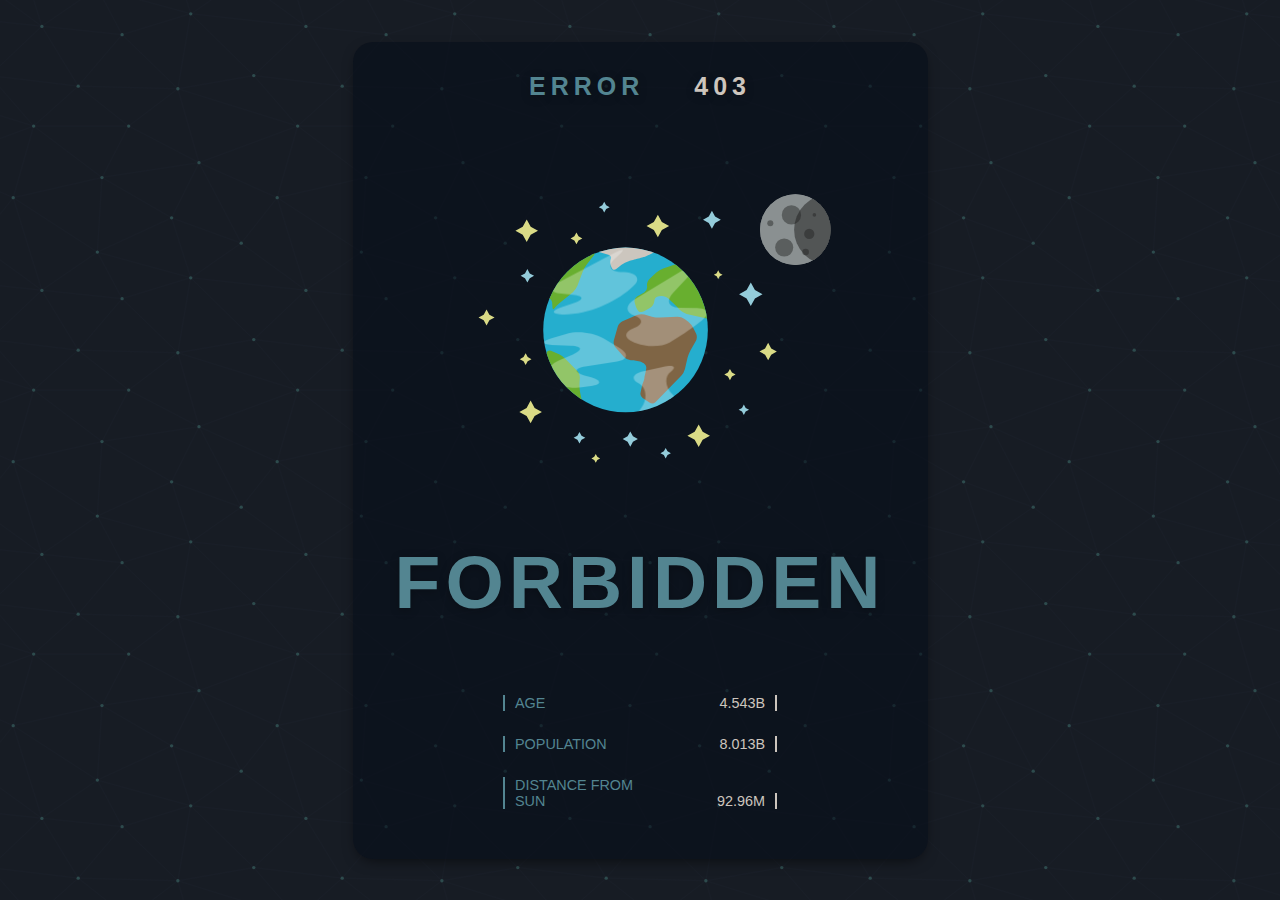
==== deploy/src/index.html @ 2b17f37b "Updated dockerfile and moved src files to deploy directory" ====
<!DOCTYPE html>
<html lang="en" >
<head>
  <meta charset="UTF-8">
  <title>CodePen - error 403</title>
  <link rel="stylesheet" href="style.css">

</head>
<body>
<!-- partial:index.partial.html -->
<div id="container">

    <div class="toph"><h1>ERROR </h1><h1 class="number">403</h1></div>

    <svg xmlns="http://www.w3.org/2000/svg" viewBox="0 0 1278 1080">
        <defs>
          <style>
            .cls-4{fill:#ff9}.cls-5{fill:#acedfc}.cls-10{fill:#68af2f}.cls-12{opacity:0.61}.cls-13{fill:#fff}.cls-16{fill:#5a5e5e}
          </style>
          <clipPath id="clip-path">
            <circle cx="604.59" cy="550.14" r="189.55" fill="none"/>
          </clipPath>
          <clipPath id="clip-path-2">
            <circle class="cls-1" cx="996" cy="319.44" r="81.34"/>
          </clipPath>
        </defs>
        <g id="Layer_2" data-name="Layer 2">
          <rect width="1278" height="1080" fill="none" id="background"/>
          <g opacity="0.85" id="stars">
            <polygon class="cls-4" points="377 296 386.19 312.81 403 322 386.19 331.19 377 348 367.81 331.19 351 322 367.81 312.81 377 296"/>
            <polygon class="cls-5" points="378.5 410 383.98 420.02 394 425.5 383.98 430.98 378.5 441 373.02 430.98 363 425.5 373.02 420.02 378.5 410"/>
            <polygon class="cls-4" points="386 713 395.19 729.81 412 739 395.19 748.19 386 765 376.81 748.19 360 739 376.81 729.81 386 713"/>
            <polygon class="cls-4" points="773 768 782.19 784.81 799 794 782.19 803.19 773 820 763.81 803.19 747 794 763.81 784.81 773 768"/>
            <polygon class="cls-5" points="498.5 785 503.27 793.73 512 798.5 503.27 803.27 498.5 812 493.73 803.27 485 798.5 493.73 793.73 498.5 785"/>
            <polygon class="cls-5" points="893 441 902.55 458.45 920 468 902.55 477.55 893 495 883.45 477.55 866 468 883.45 458.45 893 441"/>
            <polygon class="cls-5" points="615.5 784 621.69 795.31 633 801.5 621.69 807.69 615.5 819 609.31 807.69 598 801.5 609.31 795.31 615.5 784"/>
            <polygon class="cls-4" points="536 836 539.54 842.46 546 846 539.54 849.54 536 856 532.46 849.54 526 846 532.46 842.46 536 836"/>
            <polygon class="cls-4" points="818 413 821.54 419.46 828 423 821.54 426.54 818 433 814.46 426.54 808 423 814.46 419.46 818 413"/>
            <polygon class="cls-5" points="877 722 881.24 729.76 889 734 881.24 738.24 877 746 872.76 738.24 865 734 872.76 729.76 877 722"/>
            <polygon class="cls-5" points="697 822 701.24 829.76 709 834 701.24 838.24 697 846 692.76 838.24 685 834 692.76 829.76 697 822"/>
            <polygon class="cls-4" points="845 640 849.6 648.4 858 653 849.6 657.6 845 666 840.4 657.6 832 653 840.4 648.4 845 640"/>
            <polygon class="cls-4" points="284.5 503 291.04 514.96 303 521.5 291.04 528.04 284.5 540 277.96 528.04 266 521.5 277.96 514.96 284.5 503"/>
            <polygon class="cls-4" points="374.5 604 379.27 612.73 388 617.5 379.27 622.27 374.5 631 369.73 622.27 361 617.5 369.73 612.73 374.5 604"/>
            <polygon class="cls-4" points="491.5 326 496.27 334.73 505 339.5 496.27 344.27 491.5 353 486.73 344.27 478 339.5 486.73 334.73 491.5 326"/>
            <polygon class="cls-4" points="679 285 688.19 301.81 705 311 688.19 320.19 679 337 669.81 320.19 653 311 669.81 301.81 679 285"/>
            <polygon class="cls-5" points="555.5 255 559.92 263.08 568 267.5 559.92 271.92 555.5 280 551.08 271.92 543 267.5 551.08 263.08 555.5 255"/>
            <polygon class="cls-5" points="803.5 276 810.75 289.25 824 296.5 810.75 303.75 803.5 317 796.25 303.75 783 296.5 796.25 289.25 803.5 276"/>
            <polygon class="cls-4" points="933 580 940.07 592.93 953 600 940.07 607.07 933 620 925.93 607.07 913 600 925.93 592.93 933 580"/>
          </g>
          <g id="moon2">
            <circle cx="995.66" cy="319.34" r="81.34" fill="#8a9091"/>
            <circle class="cls-16" cx="986.63" cy="285.27" r="22.25"/>
            <circle class="cls-16" cx="937.96" cy="304.74" r="6.95"/>
            <circle class="cls-16" cx="969.94" cy="360.35" r="20.86"/>
            <circle class="cls-16" cx="1027.64" cy="329.07" r="11.82"/>
            <circle class="cls-16" cx="1019.3" cy="370.78" r="7.65"/>
            <circle class="cls-16" cx="1039.46" cy="285.27" r="4.17"/>
            <g clip-path="url(#clip-path-2)">
                <circle cx="1074.12" cy="319.44" r="81.34" fill="#202121" id="moon-shadow2" opacity="0.53"/>
              </g>
          </g>
          <g id="Layer_1-2" data-name="Layer 1">
            <g id="earth">
              <circle cx="604.59" cy="550.14" r="189.55" fill="#25aece"/>
              <g clip-path="url(#clip-path)">
                <g id="land">
                  <path d="M760.55,545.48a49.08,49.08,0,0,0-11.44-14l-8.45-6.61a28.85,28.85,0,0,0-16.56-5.24l-40.6,2.06a67.06,67.06,0,0,1-18.17-2.08l-17.24-4.93a29.93,29.93,0,0,0-17.4,1.19l-33.13,14.58c-4.67,2.05-9.63,7.74-11,12.65l-8.93,31.27c-1.4,4.9.22,12,3.61,15.84L601,612.42a26.44,26.44,0,0,0,15.4,7.62s35.12-.31,36,16.45c.21,4.13-4.11,21.74-4.11,21.74.55,5.07-3.27,13.11-5.09,17.87l-3.62,16.75a12.29,12.29,0,0,0,4.36,13.86l15.71,10.64a11.61,11.61,0,0,0,14.18-1.4L732.86,656a38.46,38.46,0,0,0,8.56-15.64l5.91-26A73.46,73.46,0,0,1,754,597.3l12.75-22c2.55-4.41,2.78-11.75.5-16.31Z" fill="#7f6545"/>
                  <path d="M685.83,353.64a9.44,9.44,0,0,1-4.25,12.49s-30.64,15.32-34.35,16.25S611.68,392,611.68,392a54.09,54.09,0,0,0-16.2,8.2L583.12,410c-4,3.17-8.73,1.85-10.52-2.92l-1.83-4.89c-1.79-4.77-1.79-11.81,0-15.63s-.76-8.13-5.65-9.57l-29.49-8.67c-4.89-1.44-6.27-5.86-3.06-9.82,0,0,29.39-36.36,32.18-36.36s102,10.18,102,10.18c5.07.52,11,4.7,13.26,9.29Z" fill="#ccc6be"/>
                  <path class="cls-10" d="M480.82,357.74a27.23,27.23,0,0,0,15.27,8l32.55,3.55c5.07.55,6.66,4.3,3.54,8.33L514.8,400.07a72.64,72.64,0,0,0-8.9,16l-12.1,32.67a40.52,40.52,0,0,1-10.39,14.57l-32,26.25A65.86,65.86,0,0,0,440.53,501c-2,3.06-4,1.4-4.3-3.69l-.66-10.23A11.28,11.28,0,0,0,425.74,477l-1-.1a13.87,13.87,0,0,0-13,7.57l-.73,1.63c-2.09,4.65-4.24,4.3-4.76-.77l-7.35-70.54c-.53-5.07,1.95-12.21,5.5-15.86l52.89-54.37a8.36,8.36,0,0,1,12.51.38Z"/>
                  <path class="cls-10" d="M409.84,638.66c1.58-4.85,4.32-12.72,6.08-17.51l6.57-17.83a8.46,8.46,0,0,1,11.63-4.83l17.45,8a60,60,0,0,1,14.9,10.5l26.9,27.53c3.56,3.65,6.25,10.79,6,15.88l-.85,15.78A82.2,82.2,0,0,0,500,694.52l4.37,19.9a14,14,0,0,1-5.91,13.9l-25,15.33a12.17,12.17,0,0,1-14.37-1.79l-55.66-57.16c-3.56-3.65-5.17-10.61-3.59-15.45Z"/>
                  <path class="cls-10" d="M752.86,397.22a13.55,13.55,0,0,0-14.3-4.43L691.22,409a53.85,53.85,0,0,0-15.64,9.23l-15.92,14.43c-3.78,3.42-6.3,10.36-5.62,15.41l.28,2a14.87,14.87,0,0,1-6.8,13.78l-16.35,9.34a12.69,12.69,0,0,0-5.64,13.55l1.67,6.2c1.33,4.92,4.6,11.24,7.28,14s8.47,3,12.87.42l14.12-8.26c4.4-2.57,8.54-8.81,9.2-13.87l.38-2.94a11.94,11.94,0,0,1,10.44-9.9l5.62-.43c5.08-.39,12.25,2.18,15.93,5.71l9.8,9.41c3.68,3.53,9.56,9.45,13.06,13.15l3.93,4.15a36.59,36.59,0,0,0,15.4,8.86l48.7,11.5c5,1.17,8.9-2,8.76-7.14l-1.32-46.35a34.56,34.56,0,0,0-5.8-16.7Z"/>
                </g>
                <g id="clouds" opacity="0.46">
                  <g class="cls-12">
                    <path class="cls-13" d="M450.61,620.71c-23.39,10.13-31.48,29.68-18,43.44s45.19,22,70.41,18.26l21.38-3.16c25.22-3.72,25.83-12.61,1.36-19.76L510,654.9c-24.47-7.15-23.89-16.29,1.28-20.32l73.46-11.76c25.17-4,27.87-18,6-31.15l-37.28-22.34c-21.87-13.1-59.72-17.79-84.12-10.41l-35.48,10.72c-24.4,7.37-23.52,14.19,1.95,15.14l43.63,1.63c25.47,1,27.17,10,3.78,20.15Z"/>
                  </g>
                  <g class="cls-12">
                    <path class="cls-13" d="M456.63,497.79c-24.15,8.15-23.27,15.65,2,16.67s64.8-6.92,87.92-17.65l18.8-8.72c23.12-10.73,51-30.66,62-44.3s-.91-25.65-26.38-26.71l-8.42-.35C567,415.67,562,401.19,581.29,384.54l4-3.42c19.3-16.65,16.66-20.52-5.88-8.61L450.91,440.43c-22.53,11.91-20.21,23.59,5.17,26l27.28,2.54c25.38,2.36,26.38,11,2.23,19.11Z"/>
                  </g>
                  <g class="cls-12">
                    <path class="cls-13" d="M622.66,546.43C600,555.1,600.85,569.75,624.61,579l5.38,2.09c23.76,9.24,58,8.46,76.1-1.74s49.32-31.4,69.39-47.11l4-3.1c20.07-15.72,15.64-28.94-9.85-29.38l-40.8-.71c-25.49-.44-32.09-16-14.67-34.64l51.6-55.14c17.42-18.61,13.84-23-7.94-9.78L625.66,479.73c-21.79,13.23-22.09,30.11-.68,37.5S645.35,537.77,622.66,546.43Z"/>
                  </g>
                  <path class="cls-13" d="M610,774.69c-14.34,21.07-11.55,39,6.21,39.9S659,809,671.69,800.27,707,772.73,721.91,758.5s11.83-40.09-6.8-57.49l-.64-.6C695.84,683,693,659,708.27,647s7.32-17.21-17.56-11.64l-44.57,10c-24.87,5.57-30.22,17.92-11.87,27.44s21.62,34.55,7.27,55.63Z" opacity="0.63"/>
                </g>
              </g>
            </g>
            <g id="moon">
              <circle cx="995.66" cy="319.34" r="81.34" fill="#8a9091"/>
              <circle class="cls-16" cx="986.63" cy="285.27" r="22.25"/>
              <circle class="cls-16" cx="937.96" cy="304.74" r="6.95"/>
              <circle class="cls-16" cx="969.94" cy="360.35" r="20.86"/>
              <circle class="cls-16" cx="1027.64" cy="329.07" r="11.82"/>
              <circle class="cls-16" cx="1019.3" cy="370.78" r="7.65"/>
              <circle class="cls-16" cx="1039.46" cy="285.27" r="4.17"/>
              <g clip-path="url(#clip-path-2)">
                <circle cx="1074.12" cy="319.44" r="81.34" fill="#202121" id="moon-shadow" opacity="0.53"/>
              </g>
            </g>
          </g>
        </g>
      </svg>
      <h1>FORBIDDEN</h1>
      <div id="details">
        <ul>
          <li><span>AGE</span><span>4.543B</span></li>
          <li><span>POPULATION</span><span>8.013B</span></li>
          <li><span>DISTANCE FROM SUN</span><span>92.96M</span></li>
        </ul>
        
      </div>

      </div>
<!-- partial -->
  
</body>
</html>
---- deploy/src/style.css ----
body{
            background: #95b3bb;
            font-family: 'Exo 2', sans-serif;
            text-align: center;
          display:flex;
          height: 100%;
          margin: 0px;
          padding: 0px;
          position: relative;
          min-height: 100vh;
        background-color: #171c24;
background-image: url("data:image/svg+xml,%3Csvg xmlns='http://www.w3.org/2000/svg' width='264' height='264' viewBox='0 0 800 800'%3E%3Cg fill='none' stroke='%231c212e' stroke-width='1'%3E%3Cpath d='M769 229L1037 260.9M927 880L731 737 520 660 309 538 40 599 295 764 126.5 879.5 40 599-197 493 102 382-31 229 126.5 79.5-69-63'/%3E%3Cpath d='M-31 229L237 261 390 382 603 493 308.5 537.5 101.5 381.5M370 905L295 764'/%3E%3Cpath d='M520 660L578 842 731 737 840 599 603 493 520 660 295 764 309 538 390 382 539 269 769 229 577.5 41.5 370 105 295 -36 126.5 79.5 237 261 102 382 40 599 -69 737 127 880'/%3E%3Cpath d='M520-140L578.5 42.5 731-63M603 493L539 269 237 261 370 105M902 382L539 269M390 382L102 382'/%3E%3Cpath d='M-222 42L126.5 79.5 370 105 539 269 577.5 41.5 927 80 769 229 902 382 603 493 731 737M295-36L577.5 41.5M578 842L295 764M40-201L127 80M102 382L-261 269'/%3E%3C/g%3E%3Cg fill='%232d4b4d'%3E%3Ccircle cx='769' cy='229' r='5'/%3E%3Ccircle cx='539' cy='269' r='5'/%3E%3Ccircle cx='603' cy='493' r='5'/%3E%3Ccircle cx='731' cy='737' r='5'/%3E%3Ccircle cx='520' cy='660' r='5'/%3E%3Ccircle cx='309' cy='538' r='5'/%3E%3Ccircle cx='295' cy='764' r='5'/%3E%3Ccircle cx='40' cy='599' r='5'/%3E%3Ccircle cx='102' cy='382' r='5'/%3E%3Ccircle cx='127' cy='80' r='5'/%3E%3Ccircle cx='370' cy='105' r='5'/%3E%3Ccircle cx='578' cy='42' r='5'/%3E%3Ccircle cx='237' cy='261' r='5'/%3E%3Ccircle cx='390' cy='382' r='5'/%3E%3C/g%3E%3C/svg%3E");
          /* background by SVGBackgrounds.com */
          
        }

        #container{
          align-self:center;
            padding: 0px 10px;
            position: relative;
            width: 90%;
            margin: 20px;
            box-sizing: border-box;
/*             border: 2px rgb(83, 133, 145) solid; */
            box-shadow: 0px 5px 15px -6px rgba(0,0,0,0.75);
            border-radius: 20px;
            max-width: 575px;
            margin: 10px auto;
            background: rgba(5, 13, 25, 0.569);
        }

        h1{
            font-weight:900;
            width: 100;
            margin: 10px 0px;
            color: rgb(83, 133, 145);
            letter-spacing: 5px;
            font-size: 75px;
            text-align: center;
            transform: translateY(-35px);
            text-shadow: 0px 2px 10px rgba(0, 0, 0, 0.25);
            
            
        }

        .toph h1{
            transform: translateY(20px);
            font-size: 25px;
            margin: 10px 25px;
            display: inline-block;
            font-weight:700;
          

        }
        .number{
            color:#CDC5BD;
        }

        #moon{
            position: relative;
        }

        #earth{
            position: relative;
        }

        svg{ 
            max-width: 100%;
            max-height: 65vh;
            min-height: 200px;
            margin: 0px auto;
            align-self: center;
        }
#details{
  display: flex;
  text-align: left;
  align-self:center;
  font-size: 0.9em;
}

#details span{
/*   display: block; */
  color: rgb(83, 133, 145);
  display: inline-block;
}

#details span:nth-child(odd){
  width: 150px;
  border-left: 2px solid rgb(83, 133, 145);
  padding-left: 10px;
  
}
#details span:nth-child(even){
  align-self: flex-end;
  color:#CDC5BD;
  text-align: right;
  width: 100px;
  border-right: 2px solid #CDC5BD;
  padding-right: 10px;
  
}

li{
  list-style: none;
  margin: 25px auto;
  padding:0px;
}
ul{
  margin: 0px auto;
  padding: 0px;
  padding-bottom: 25px;
}
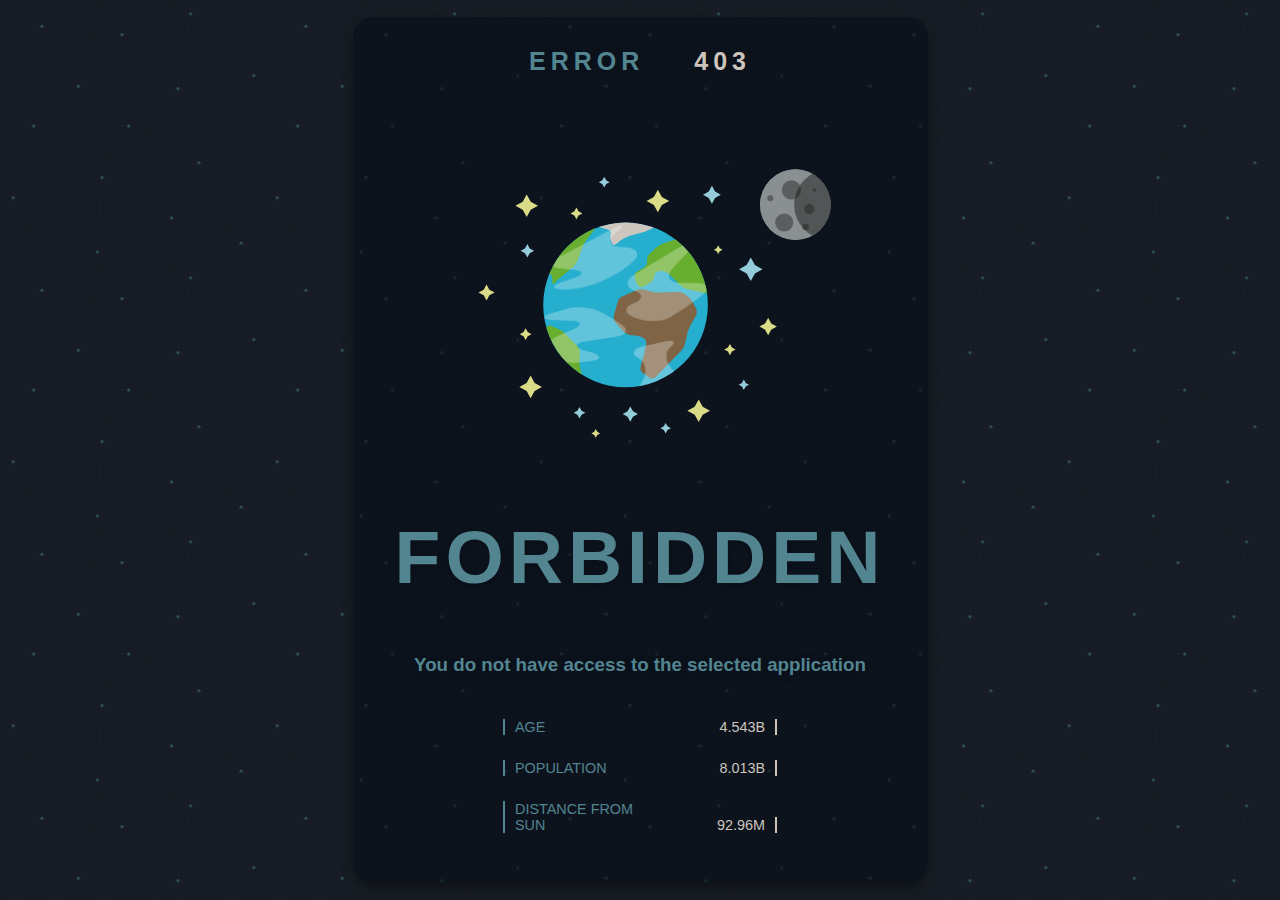
==== commit 2f0e2976: "Updating styling" ====
--- a/deploy/src/index.html
+++ b/deploy/src/index.html
@@ -2,7 +2,7 @@
 <html lang="en" >
 <head>
   <meta charset="UTF-8">
-  <title>CodePen - error 403</title>
+  <title>Access Denied</title>
   <link rel="stylesheet" href="style.css">
 
 </head>
@@ -100,6 +100,7 @@
         </g>
       </svg>
       <h1>FORBIDDEN</h1>
+      <h3 class="sub-title">You do not have access to the selected application</h3>
       <div id="details">
         <ul>
           <li><span>AGE</span><span>4.543B</span></li>
--- a/deploy/src/style.css
+++ b/deploy/src/style.css
@@ -41,6 +41,11 @@
             text-shadow: 0px 2px 10px rgba(0, 0, 0, 0.25);
             
             
+        }
+
+        h3.sub-title {
+            color: rgb(83, 133, 145);
+            text-shadow: 0px 2px 10px rgba(0, 0, 0, 0.25);
         }
 
         .toph h1{
